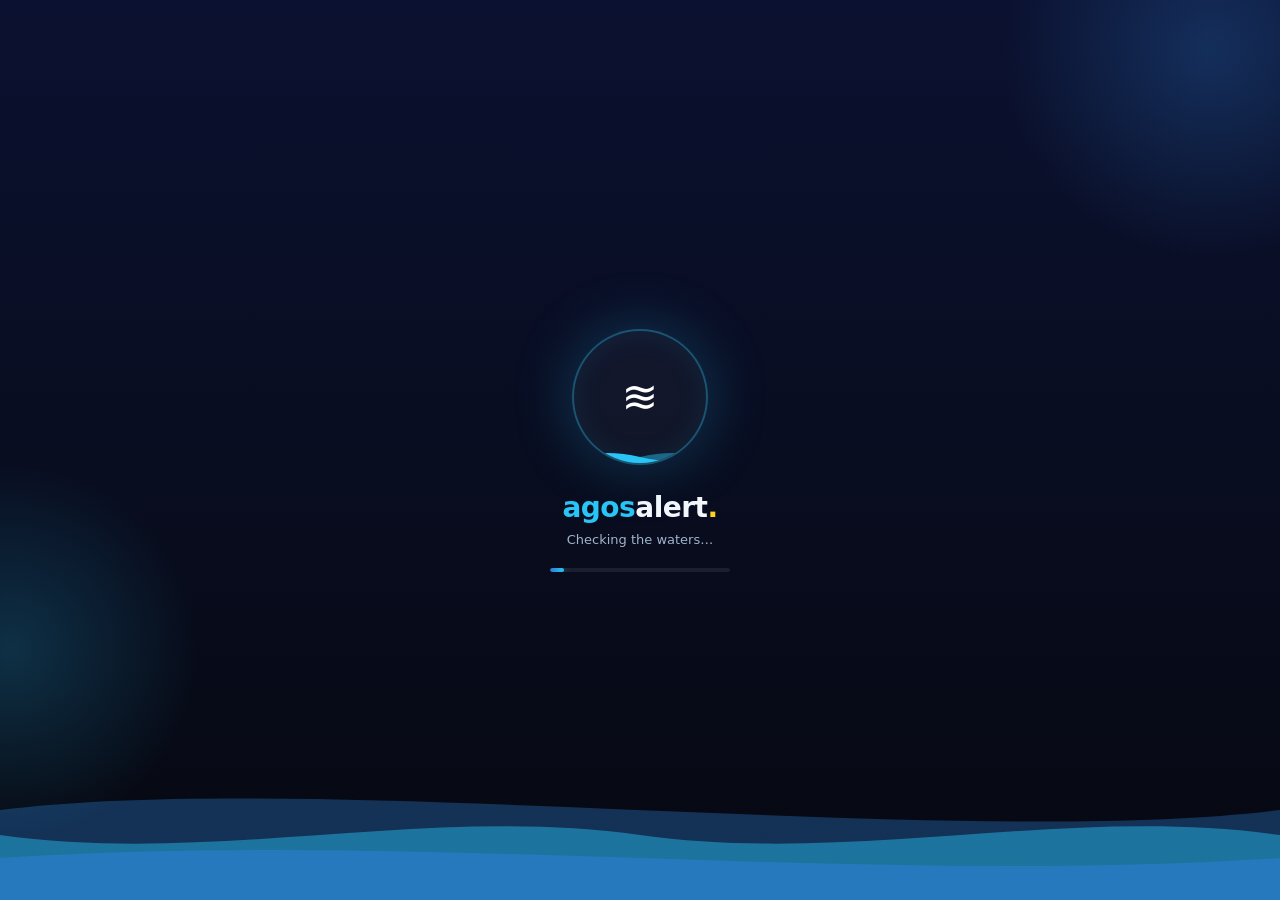
==== web/index.html @ a917a812 "Add watery loading screen, lazy tabs, and trim web download size - HTML/CSS loading screen with risi" ====
<!DOCTYPE html>
<html lang="en">
<head>
  <!--
    $FLUTTER_BASE_HREF is replaced by the `--base-href` value given to
    `flutter build` (e.g. /AgosAlert/ on GitHub Pages).
  -->
  <base href="$FLUTTER_BASE_HREF">

  <meta charset="UTF-8">
  <meta content="IE=Edge" http-equiv="X-UA-Compatible">
  <meta name="viewport" content="width=device-width, initial-scale=1">
  <meta name="description" content="AgosAlert: live weather, flood outlook, and emergency help for Mabalacat City, Pampanga.">
  <meta name="theme-color" content="#0B1130">

  <!-- iOS meta tags & icons -->
  <meta name="mobile-web-app-capable" content="yes">
  <meta name="apple-mobile-web-app-status-bar-style" content="black">
  <meta name="apple-mobile-web-app-title" content="AgosAlert">
  <link rel="apple-touch-icon" href="icons/Icon-192.png">

  <!-- Favicon -->
  <link rel="icon" type="image/png" href="favicon.png"/>

  <!-- Start connecting to Google's CDN early: Flutter downloads its
       drawing engine (CanvasKit) from there. Saves time on first load. -->
  <link rel="preconnect" href="https://www.gstatic.com" crossorigin>

  <title>AgosAlert · Mabalacat City</title>
  <link rel="manifest" href="manifest.json">

  <!--
    LOADING SCREEN
    Plain HTML/CSS so it shows instantly, while Flutter is still
    downloading. flutter_bootstrap.js fades it out once the app has
    drawn its first frame.
  -->
  <style>
    html, body { margin: 0; height: 100%; background: #060911; }

    #loader {
      position: fixed; inset: 0; z-index: 9999;
      display: flex; flex-direction: column; align-items: center; justify-content: center;
      overflow: hidden;
      background: linear-gradient(180deg, #0B1130 0%, #060911 100%);
      font-family: system-ui, -apple-system, "Segoe UI", Roboto, sans-serif;
      transition: opacity .6s ease, visibility .6s ease;
    }
    #loader.done { opacity: 0; visibility: hidden; }

    /* Soft glows, same as the app background */
    #loader::before, #loader::after {
      content: ""; position: absolute; border-radius: 50%; pointer-events: none;
    }
    #loader::before {
      width: 420px; height: 420px; top: -160px; right: -140px;
      background: radial-gradient(circle, rgba(45,125,210,.28), transparent 70%);
    }
    #loader::after {
      width: 380px; height: 380px; bottom: 60px; left: -180px;
      background: radial-gradient(circle, rgba(41,197,246,.2), transparent 70%);
    }

    /* Logo in a round "water drop" that slowly fills with water */
    .drop {
      position: relative; width: 132px; height: 132px; border-radius: 50%;
      background: rgba(255,255,255,.04);
      border: 2px solid rgba(41,197,246,.35);
      box-shadow: 0 0 60px rgba(41,197,246,.25), inset 0 0 30px rgba(41,197,246,.08);
      overflow: hidden;
      animation: bob 3.2s ease-in-out infinite;
    }
    .drop .fill {
      position: absolute; left: -50%; width: 200%; height: 100%;
      top: 100%;
      transition: top 1.2s cubic-bezier(.22,1,.36,1);
    }
    .drop .fill svg { position: absolute; top: -14px; width: 100%; height: 16px; }
    .drop .fill .body { position: absolute; top: 0; bottom: 0; width: 100%;
      background: linear-gradient(180deg, #29C5F6, #2D7DD2); }
    .drop .fill.back { opacity: .45; animation: slide 2.6s linear infinite reverse; }
    .drop .fill.front { animation: slide 1.9s linear infinite; }
    .drop img {
      position: absolute; inset: 14px; width: calc(100% - 28px); height: calc(100% - 28px);
      object-fit: contain; object-position: top; z-index: 2;
      filter: drop-shadow(0 2px 6px rgba(0,0,0,.35));
    }
    .drop .fallback {
      position: absolute; inset: 0; z-index: 2; display: flex; align-items: center; justify-content: center;
      color: #fff; font-size: 44px;
    }

    .brand {
      margin-top: 26px; font-size: 28px; font-weight: 800; letter-spacing: -.5px; color: #F3F7FB;
    }
    .brand .agos { color: #29C5F6; }
    .brand .dot { color: #FFD21F; }

    .status {
      margin-top: 8px; font-size: 13px; color: #9FB4CC; min-height: 18px;
      transition: opacity .3s ease;
    }

    .bar {
      margin-top: 18px; width: 180px; height: 4px; border-radius: 4px;
      background: rgba(255,255,255,.08); overflow: hidden;
    }
    .bar span {
      display: block; height: 100%; width: 8%; border-radius: 4px;
      background: linear-gradient(90deg, #2D7DD2, #29C5F6);
      box-shadow: 0 0 10px rgba(41,197,246,.6);
      transition: width .8s cubic-bezier(.22,1,.36,1);
    }

    /* Bubbles rising from the waves */
    .bubble {
      position: absolute; bottom: 90px; border-radius: 50%;
      border: 1.5px solid rgba(41,197,246,.5); background: rgba(41,197,246,.08);
      animation: rise linear infinite; opacity: 0;
    }

    /* Layered waves at the bottom, like the app's login screen */
    .waves { position: absolute; left: 0; right: 0; bottom: 0; height: 150px; }
    .waves svg { position: absolute; bottom: 0; width: 200%; height: 100%; }
    .waves .w1 { animation: slide 14s linear infinite; opacity: .35; }
    .waves .w2 { animation: slide 10s linear infinite reverse; opacity: .45; }
    .waves .w3 { animation: slide 7s linear infinite; opacity: .6; height: 70%; }

    @keyframes slide { from { transform: translateX(0); } to { transform: translateX(-50%); } }
    @keyframes bob { 0%,100% { transform: translateY(0); } 50% { transform: translateY(-8px); } }
    @keyframes rise {
      0% { transform: translateY(0) scale(.6); opacity: 0; }
      15% { opacity: 1; }
      100% { transform: translateY(-55vh) scale(1); opacity: 0; }
    }

    /* Respect "reduce motion" accessibility settings */
    @media (prefers-reduced-motion: reduce) {
      #loader *, #loader *::before, #loader *::after { animation: none !important; }
    }
  </style>
</head>
<body>
  <div id="loader" role="status" aria-live="polite">
    <div class="drop">
      <div class="fill back" id="fillBack">
        <svg viewBox="0 0 200 16" preserveAspectRatio="none"><path d="M0 8 Q25 0 50 8 T100 8 T150 8 T200 8 V16 H0Z" fill="#29C5F6"/></svg>
        <div class="body"></div>
      </div>
      <div class="fill front" id="fillFront">
        <svg viewBox="0 0 200 16" preserveAspectRatio="none"><path d="M0 8 Q25 16 50 8 T100 8 T150 8 T200 8 V16 H0Z" fill="#29C5F6"/></svg>
        <div class="body"></div>
      </div>
      <img src="assets/assets/images/logo_icon.png" alt=""
           onerror="this.outerHTML='<div class=&quot;fallback&quot;>≋</div>'">
    </div>

    <div class="brand"><span class="agos">agos</span>alert<span class="dot">.</span></div>
    <div class="status" id="loaderStatus">Checking the waters…</div>
    <div class="bar"><span id="loaderBar"></span></div>

    <div class="bubble" style="left:18%; width:10px; height:10px; animation-duration:6s; animation-delay:.2s"></div>
    <div class="bubble" style="left:32%; width:6px;  height:6px;  animation-duration:5s; animation-delay:1.6s"></div>
    <div class="bubble" style="left:58%; width:12px; height:12px; animation-duration:7s; animation-delay:.8s"></div>
    <div class="bubble" style="left:74%; width:7px;  height:7px;  animation-duration:5.5s; animation-delay:2.4s"></div>
    <div class="bubble" style="left:88%; width:9px;  height:9px;  animation-duration:6.5s; animation-delay:3.2s"></div>

    <div class="waves" aria-hidden="true">
      <svg class="w1" viewBox="0 0 1440 150" preserveAspectRatio="none"><path fill="#2D7DD2" d="M0 60 C180 20 540 100 720 60 C900 20 1260 100 1440 60 V150 H0Z"/></svg>
      <svg class="w2" viewBox="0 0 1440 150" preserveAspectRatio="none"><path fill="#29C5F6" d="M0 85 C120 115 240 55 360 85 C480 115 600 55 720 85 C840 115 960 55 1080 85 C1200 115 1320 55 1440 85 V150 H0Z"/></svg>
      <svg class="w3" viewBox="0 0 1440 150" preserveAspectRatio="none"><path fill="#2D7DD2" d="M0 90 C240 50 480 130 720 90 C960 50 1200 130 1440 90 V150 H0Z"/></svg>
    </div>
  </div>

  <script src="flutter_bootstrap.js" async></script>
</body>
</html>
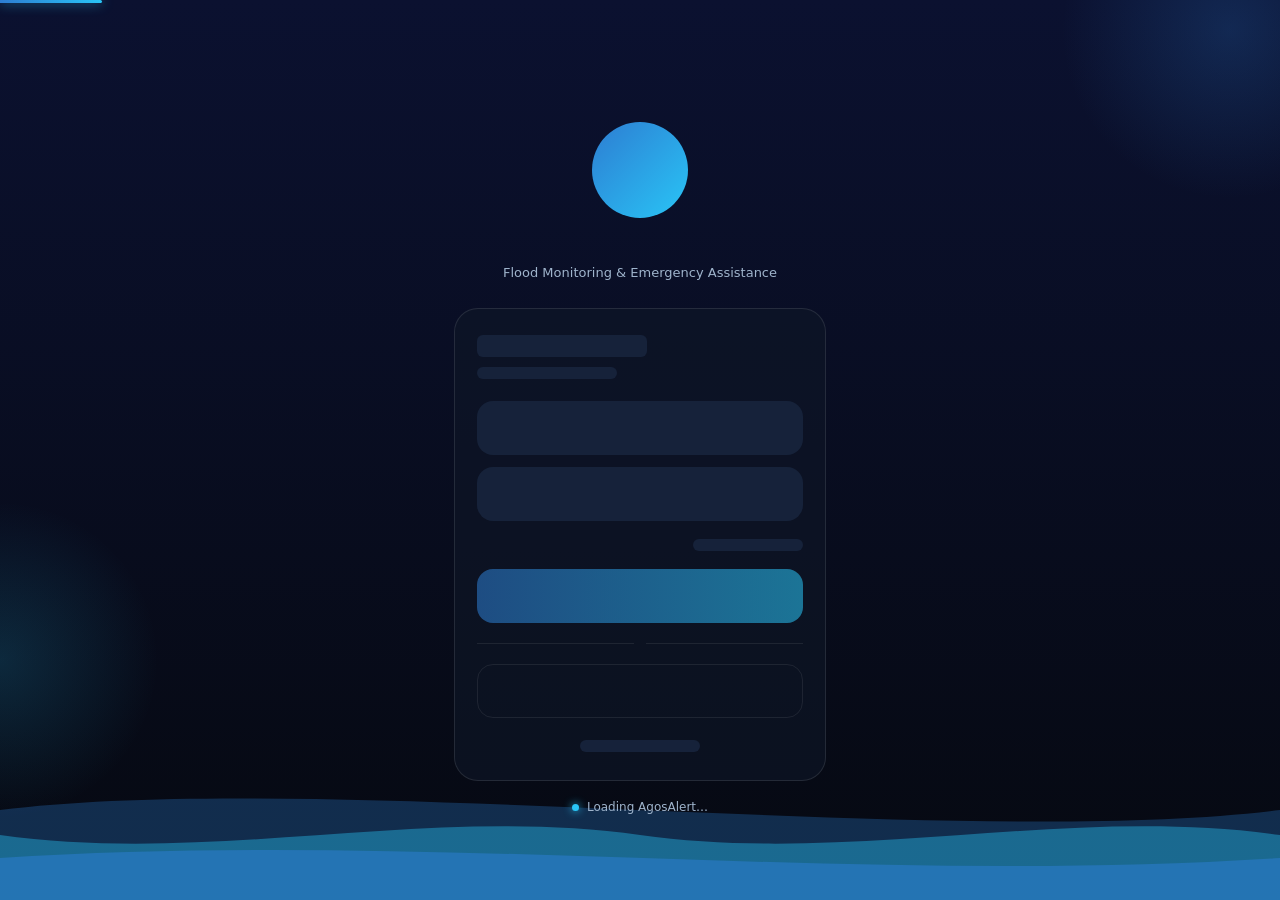
==== commit 7b0abf21: "Speed up first load: skeletons, preloads, and deferred map code - Loading screen is now an HTML skel" ====
--- a/web/index.html
+++ b/web/index.html
@@ -22,29 +22,43 @@
   <!-- Favicon -->
   <link rel="icon" type="image/png" href="favicon.png"/>
 
-  <!-- Start connecting to Google's CDN early: Flutter downloads its
-       drawing engine (CanvasKit) from there. Saves time on first load. -->
+  <!--
+    SPEED: start every download right away, all at the same time.
+    Without these, the browser only discovers the app code, fonts, and
+    asset lists one step after another as Flutter starts up.
+  -->
+  <!-- Flutter's drawing engine (CanvasKit) comes from Google's CDN. -->
   <link rel="preconnect" href="https://www.gstatic.com" crossorigin>
+  <!-- The app itself. -->
+  <link rel="preload" href="main.dart.js" as="script">
+  <!-- Lists of fonts/images, and the fonts (normally fetched only after
+       the engine has started). -->
+  <link rel="preload" href="assets/AssetManifest.bin.json" as="fetch" crossorigin>
+  <link rel="preload" href="assets/FontManifest.json" as="fetch" crossorigin>
+  <link rel="preload" href="assets/fonts/MaterialIcons-Regular.otf" as="fetch" crossorigin>
+  <link rel="preload" href="assets/assets/fonts/PlusJakartaSans-Regular.ttf" as="fetch" crossorigin>
+  <link rel="preload" href="assets/assets/fonts/PlusJakartaSans-SemiBold.ttf" as="fetch" crossorigin>
+  <link rel="preload" href="assets/assets/fonts/PlusJakartaSans-Bold.ttf" as="fetch" crossorigin>
+  <link rel="preload" href="assets/assets/fonts/PlusJakartaSans-ExtraBold.ttf" as="fetch" crossorigin>
 
   <title>AgosAlert · Mabalacat City</title>
   <link rel="manifest" href="manifest.json">
 
   <!--
-    LOADING SCREEN
-    Plain HTML/CSS so it shows instantly, while Flutter is still
-    downloading. flutter_bootstrap.js fades it out once the app has
-    drawn its first frame.
+    LOADING SCREEN = a "skeleton" of the login page.
+    Plain HTML/CSS, so it shows instantly while Flutter downloads. Its
+    layout matches the real login screen, so when flutter_bootstrap.js
+    fades it out, the real page appears in the same place.
   -->
   <style>
     html, body { margin: 0; height: 100%; background: #060911; }
 
     #loader {
-      position: fixed; inset: 0; z-index: 9999;
-      display: flex; flex-direction: column; align-items: center; justify-content: center;
-      overflow: hidden;
+      position: fixed; inset: 0; z-index: 9999; overflow: hidden;
+      display: flex; align-items: center; justify-content: center;
       background: linear-gradient(180deg, #0B1130 0%, #060911 100%);
       font-family: system-ui, -apple-system, "Segoe UI", Roboto, sans-serif;
-      transition: opacity .6s ease, visibility .6s ease;
+      transition: opacity .5s ease, visibility .5s ease;
     }
     #loader.done { opacity: 0; visibility: hidden; }
 
@@ -53,86 +67,72 @@
       content: ""; position: absolute; border-radius: 50%; pointer-events: none;
     }
     #loader::before {
-      width: 420px; height: 420px; top: -160px; right: -140px;
-      background: radial-gradient(circle, rgba(45,125,210,.28), transparent 70%);
+      width: 340px; height: 340px; top: -140px; right: -120px;
+      background: radial-gradient(circle, rgba(45,125,210,.22), transparent 70%);
     }
     #loader::after {
-      width: 380px; height: 380px; bottom: 60px; left: -180px;
-      background: radial-gradient(circle, rgba(41,197,246,.2), transparent 70%);
+      width: 320px; height: 320px; bottom: 80px; left: -160px;
+      background: radial-gradient(circle, rgba(41,197,246,.16), transparent 70%);
     }
 
-    /* Logo in a round "water drop" that slowly fills with water */
-    .drop {
-      position: relative; width: 132px; height: 132px; border-radius: 50%;
-      background: rgba(255,255,255,.04);
-      border: 2px solid rgba(41,197,246,.35);
-      box-shadow: 0 0 60px rgba(41,197,246,.25), inset 0 0 30px rgba(41,197,246,.08);
-      overflow: hidden;
-      animation: bob 3.2s ease-in-out infinite;
-    }
-    .drop .fill {
-      position: absolute; left: -50%; width: 200%; height: 100%;
-      top: 100%;
-      transition: top 1.2s cubic-bezier(.22,1,.36,1);
-    }
-    .drop .fill svg { position: absolute; top: -14px; width: 100%; height: 16px; }
-    .drop .fill .body { position: absolute; top: 0; bottom: 0; width: 100%;
-      background: linear-gradient(180deg, #29C5F6, #2D7DD2); }
-    .drop .fill.back { opacity: .45; animation: slide 2.6s linear infinite reverse; }
-    .drop .fill.front { animation: slide 1.9s linear infinite; }
-    .drop img {
-      position: absolute; inset: 14px; width: calc(100% - 28px); height: calc(100% - 28px);
-      object-fit: contain; object-position: top; z-index: 2;
-      filter: drop-shadow(0 2px 6px rgba(0,0,0,.35));
-    }
-    .drop .fallback {
-      position: absolute; inset: 0; z-index: 2; display: flex; align-items: center; justify-content: center;
-      color: #fff; font-size: 44px;
-    }
-
-    .brand {
-      margin-top: 26px; font-size: 28px; font-weight: 800; letter-spacing: -.5px; color: #F3F7FB;
-    }
-    .brand .agos { color: #29C5F6; }
-    .brand .dot { color: #FFD21F; }
-
-    .status {
-      margin-top: 8px; font-size: 13px; color: #9FB4CC; min-height: 18px;
-      transition: opacity .3s ease;
-    }
-
-    .bar {
-      margin-top: 18px; width: 180px; height: 4px; border-radius: 4px;
-      background: rgba(255,255,255,.08); overflow: hidden;
-    }
-    .bar span {
-      display: block; height: 100%; width: 8%; border-radius: 4px;
+    /* Thin progress bar along the top */
+    .progress { position: absolute; top: 0; left: 0; right: 0; height: 3px; z-index: 3; }
+    .progress span {
+      display: block; height: 100%; width: 8%;
       background: linear-gradient(90deg, #2D7DD2, #29C5F6);
-      box-shadow: 0 0 10px rgba(41,197,246,.6);
+      box-shadow: 0 0 12px rgba(41,197,246,.8);
+      border-radius: 0 3px 3px 0;
       transition: width .8s cubic-bezier(.22,1,.36,1);
     }
 
-    /* Bubbles rising from the waves */
-    .bubble {
-      position: absolute; bottom: 90px; border-radius: 50%;
-      border: 1.5px solid rgba(41,197,246,.5); background: rgba(41,197,246,.08);
-      animation: rise linear infinite; opacity: 0;
+    /* Same sizes and spacing as the Flutter login screen */
+    .page {
+      position: relative; z-index: 2; width: 100%; max-width: 420px;
+      padding: 24px; box-sizing: border-box;
+      display: flex; flex-direction: column; align-items: center;
     }
+    .logo { height: 170px; filter: drop-shadow(0 0 40px rgba(41,197,246,.25)); }
+    .logo-fallback { width: 96px; height: 96px; border-radius: 50%;
+      background: linear-gradient(135deg, #2D7DD2, #29C5F6); margin: 37px 0; }
+    .tagline { margin-top: 10px; font-size: 13px; font-weight: 500; color: #9FB4CC; }
+    .card {
+      margin-top: 28px; width: 100%; box-sizing: border-box;
+      padding: 26px 22px 22px; border-radius: 24px;
+      background: rgba(16,24,40,.62); border: 1px solid rgba(255,255,255,.1);
+    }
+    .status {
+      margin-top: 18px; font-size: 12px; color: #9FB4CC; min-height: 16px;
+      display: flex; align-items: center; gap: 8px;
+    }
+    .status .dot { width: 7px; height: 7px; border-radius: 50%; background: #29C5F6;
+      box-shadow: 0 0 8px #29C5F6; animation: pulse 1.2s ease-in-out infinite; }
+
+    /* Skeleton blocks with a light sweeping across (shimmer) */
+    .sk {
+      border-radius: 16px; background: #16223A; position: relative; overflow: hidden;
+    }
+    .sk::after {
+      content: ""; position: absolute; inset: 0; transform: translateX(-100%);
+      background: linear-gradient(90deg, transparent, rgba(255,255,255,.07), transparent);
+      animation: shimmer 1.3s ease-in-out infinite;
+    }
+    .sk.btn { background: linear-gradient(90deg, rgba(45,125,210,.55), rgba(41,197,246,.55)); }
+    .sk.btn::after { background: linear-gradient(90deg, transparent, rgba(255,255,255,.18), transparent); }
+    .sk.line { border-radius: 6px; }
+    .sk.outline { background: transparent; border: 1px solid rgba(255,255,255,.08); }
+    .row { display: flex; align-items: center; gap: 12px; }
+    .divider { flex: 1; height: 1px; background: rgba(255,255,255,.08); }
 
     /* Layered waves at the bottom, like the app's login screen */
-    .waves { position: absolute; left: 0; right: 0; bottom: 0; height: 150px; }
+    .waves { position: absolute; left: 0; right: 0; bottom: 0; height: 150px; z-index: 1; }
     .waves svg { position: absolute; bottom: 0; width: 200%; height: 100%; }
-    .waves .w1 { animation: slide 14s linear infinite; opacity: .35; }
-    .waves .w2 { animation: slide 10s linear infinite reverse; opacity: .45; }
-    .waves .w3 { animation: slide 7s linear infinite; opacity: .6; height: 70%; }
+    .waves .w1 { animation: slide 14s linear infinite; opacity: .3; }
+    .waves .w2 { animation: slide 10s linear infinite reverse; opacity: .4; }
+    .waves .w3 { animation: slide 7s linear infinite; opacity: .55; height: 70%; }
 
     @keyframes slide { from { transform: translateX(0); } to { transform: translateX(-50%); } }
-    @keyframes bob { 0%,100% { transform: translateY(0); } 50% { transform: translateY(-8px); } }
-    @keyframes rise {
-      0% { transform: translateY(0) scale(.6); opacity: 0; }
-      15% { opacity: 1; }
-      100% { transform: translateY(-55vh) scale(1); opacity: 0; }
-    }
+    @keyframes shimmer { to { transform: translateX(100%); } }
+    @keyframes pulse { 50% { opacity: .35; } }
 
     /* Respect "reduce motion" accessibility settings */
     @media (prefers-reduced-motion: reduce) {
@@ -141,29 +141,28 @@
   </style>
 </head>
 <body>
-  <div id="loader" role="status" aria-live="polite">
-    <div class="drop">
-      <div class="fill back" id="fillBack">
-        <svg viewBox="0 0 200 16" preserveAspectRatio="none"><path d="M0 8 Q25 0 50 8 T100 8 T150 8 T200 8 V16 H0Z" fill="#29C5F6"/></svg>
-        <div class="body"></div>
+  <div id="loader" role="status" aria-live="polite" aria-label="Loading AgosAlert">
+    <div class="progress"><span id="loaderBar"></span></div>
+
+    <div class="page">
+      <img class="logo" src="assets/assets/images/logo_icon_dark.png" alt="AgosAlert"
+           onerror="this.outerHTML='<div class=&quot;logo-fallback&quot;></div>'">
+      <div class="tagline">Flood Monitoring &amp; Emergency Assistance</div>
+
+      <div class="card" aria-hidden="true">
+        <div class="sk line" style="width:170px;height:22px"></div>
+        <div class="sk line" style="width:140px;height:12px;margin-top:10px"></div>
+        <div class="sk" style="height:54px;margin-top:22px"></div>
+        <div class="sk" style="height:54px;margin-top:12px"></div>
+        <div class="sk line" style="width:110px;height:12px;margin:18px 0 18px auto"></div>
+        <div class="sk btn" style="height:54px"></div>
+        <div class="row" style="margin:20px 0"><div class="divider"></div><div class="divider"></div></div>
+        <div class="sk outline" style="height:52px"></div>
+        <div class="sk line" style="width:120px;height:12px;margin:22px auto 6px"></div>
       </div>
-      <div class="fill front" id="fillFront">
-        <svg viewBox="0 0 200 16" preserveAspectRatio="none"><path d="M0 8 Q25 16 50 8 T100 8 T150 8 T200 8 V16 H0Z" fill="#29C5F6"/></svg>
-        <div class="body"></div>
-      </div>
-      <img src="assets/assets/images/logo_icon.png" alt=""
-           onerror="this.outerHTML='<div class=&quot;fallback&quot;>≋</div>'">
+
+      <div class="status"><span class="dot"></span><span id="loaderStatus">Loading AgosAlert…</span></div>
     </div>
-
-    <div class="brand"><span class="agos">agos</span>alert<span class="dot">.</span></div>
-    <div class="status" id="loaderStatus">Checking the waters…</div>
-    <div class="bar"><span id="loaderBar"></span></div>
-
-    <div class="bubble" style="left:18%; width:10px; height:10px; animation-duration:6s; animation-delay:.2s"></div>
-    <div class="bubble" style="left:32%; width:6px;  height:6px;  animation-duration:5s; animation-delay:1.6s"></div>
-    <div class="bubble" style="left:58%; width:12px; height:12px; animation-duration:7s; animation-delay:.8s"></div>
-    <div class="bubble" style="left:74%; width:7px;  height:7px;  animation-duration:5.5s; animation-delay:2.4s"></div>
-    <div class="bubble" style="left:88%; width:9px;  height:9px;  animation-duration:6.5s; animation-delay:3.2s"></div>
 
     <div class="waves" aria-hidden="true">
       <svg class="w1" viewBox="0 0 1440 150" preserveAspectRatio="none"><path fill="#2D7DD2" d="M0 60 C180 20 540 100 720 60 C900 20 1260 100 1440 60 V150 H0Z"/></svg>
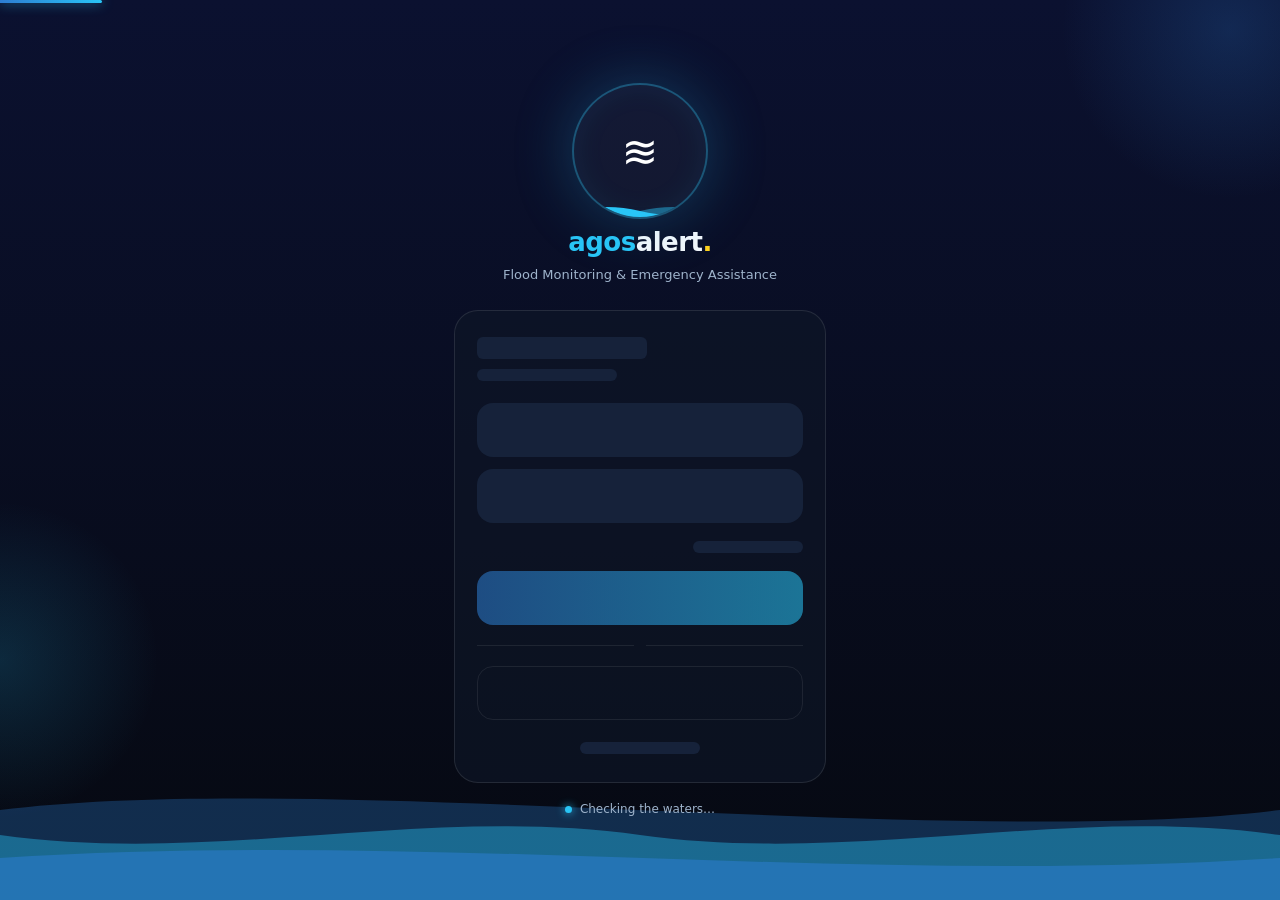
==== commit a2644691: "Bring back the water-filling logo on the loading screen Restore the round logo that fills with water" ====
--- a/web/index.html
+++ b/web/index.html
@@ -91,9 +91,46 @@
       padding: 24px; box-sizing: border-box;
       display: flex; flex-direction: column; align-items: center;
     }
-    .logo { height: 170px; filter: drop-shadow(0 0 40px rgba(41,197,246,.25)); }
-    .logo-fallback { width: 96px; height: 96px; border-radius: 50%;
-      background: linear-gradient(135deg, #2D7DD2, #29C5F6); margin: 37px 0; }
+    /* Logo in a round "water drop" that fills with water as it loads */
+    .drop {
+      position: relative; width: 132px; height: 132px; border-radius: 50%;
+      background: rgba(255,255,255,.04);
+      border: 2px solid rgba(41,197,246,.35);
+      box-shadow: 0 0 60px rgba(41,197,246,.25), inset 0 0 30px rgba(41,197,246,.08);
+      overflow: hidden;
+      animation: bob 3.2s ease-in-out infinite;
+    }
+    .drop .fill {
+      position: absolute; left: -50%; width: 200%; height: 100%;
+      top: 100%;
+      transition: top 1.2s cubic-bezier(.22,1,.36,1);
+    }
+    .drop .fill svg { position: absolute; top: -14px; width: 100%; height: 16px; }
+    .drop .fill .body { position: absolute; top: 0; bottom: 0; width: 100%;
+      background: linear-gradient(180deg, #29C5F6, #2D7DD2); }
+    .drop .fill.back { opacity: .45; animation: slide 2.6s linear infinite reverse; }
+    .drop .fill.front { animation: slide 1.9s linear infinite; }
+    .drop img {
+      position: absolute; inset: 14px; width: calc(100% - 28px); height: calc(100% - 28px);
+      object-fit: contain; object-position: top; z-index: 2;
+      filter: drop-shadow(0 2px 6px rgba(0,0,0,.35));
+    }
+    .drop .fallback {
+      position: absolute; inset: 0; z-index: 2; display: flex; align-items: center; justify-content: center;
+      color: #fff; font-size: 44px;
+    }
+    .brand {
+      margin-top: 8px; font-size: 26px; font-weight: 800; letter-spacing: -.5px; color: #F3F7FB;
+    }
+    .brand .agos { color: #29C5F6; }
+    .brand .dot { color: #FFD21F; }
+
+    /* Bubbles rising from the waves */
+    .bubble {
+      position: absolute; bottom: 90px; border-radius: 50%; z-index: 1;
+      border: 1.5px solid rgba(41,197,246,.5); background: rgba(41,197,246,.08);
+      animation: rise linear infinite; opacity: 0;
+    }
     .tagline { margin-top: 10px; font-size: 13px; font-weight: 500; color: #9FB4CC; }
     .card {
       margin-top: 28px; width: 100%; box-sizing: border-box;
@@ -133,6 +170,12 @@
     @keyframes slide { from { transform: translateX(0); } to { transform: translateX(-50%); } }
     @keyframes shimmer { to { transform: translateX(100%); } }
     @keyframes pulse { 50% { opacity: .35; } }
+    @keyframes bob { 0%,100% { transform: translateY(0); } 50% { transform: translateY(-8px); } }
+    @keyframes rise {
+      0% { transform: translateY(0) scale(.6); opacity: 0; }
+      15% { opacity: 1; }
+      100% { transform: translateY(-55vh) scale(1); opacity: 0; }
+    }
 
     /* Respect "reduce motion" accessibility settings */
     @media (prefers-reduced-motion: reduce) {
@@ -145,8 +188,19 @@
     <div class="progress"><span id="loaderBar"></span></div>
 
     <div class="page">
-      <img class="logo" src="assets/assets/images/logo_icon_dark.png" alt="AgosAlert"
-           onerror="this.outerHTML='<div class=&quot;logo-fallback&quot;></div>'">
+      <div class="drop">
+        <div class="fill back" id="fillBack">
+          <svg viewBox="0 0 200 16" preserveAspectRatio="none"><path d="M0 8 Q25 0 50 8 T100 8 T150 8 T200 8 V16 H0Z" fill="#29C5F6"/></svg>
+          <div class="body"></div>
+        </div>
+        <div class="fill front" id="fillFront">
+          <svg viewBox="0 0 200 16" preserveAspectRatio="none"><path d="M0 8 Q25 16 50 8 T100 8 T150 8 T200 8 V16 H0Z" fill="#29C5F6"/></svg>
+          <div class="body"></div>
+        </div>
+        <img src="assets/assets/images/logo_icon_dark.png" alt="AgosAlert"
+             onerror="this.outerHTML='<div class=&quot;fallback&quot;>≋</div>'">
+      </div>
+      <div class="brand"><span class="agos">agos</span>alert<span class="dot">.</span></div>
       <div class="tagline">Flood Monitoring &amp; Emergency Assistance</div>
 
       <div class="card" aria-hidden="true">
@@ -161,8 +215,14 @@
         <div class="sk line" style="width:120px;height:12px;margin:22px auto 6px"></div>
       </div>
 
-      <div class="status"><span class="dot"></span><span id="loaderStatus">Loading AgosAlert…</span></div>
+      <div class="status"><span class="dot"></span><span id="loaderStatus">Checking the waters…</span></div>
     </div>
+
+    <div class="bubble" style="left:18%; width:10px; height:10px; animation-duration:6s; animation-delay:.2s"></div>
+    <div class="bubble" style="left:32%; width:6px;  height:6px;  animation-duration:5s; animation-delay:1.6s"></div>
+    <div class="bubble" style="left:58%; width:12px; height:12px; animation-duration:7s; animation-delay:.8s"></div>
+    <div class="bubble" style="left:74%; width:7px;  height:7px;  animation-duration:5.5s; animation-delay:2.4s"></div>
+    <div class="bubble" style="left:88%; width:9px;  height:9px;  animation-duration:6.5s; animation-delay:3.2s"></div>
 
     <div class="waves" aria-hidden="true">
       <svg class="w1" viewBox="0 0 1440 150" preserveAspectRatio="none"><path fill="#2D7DD2" d="M0 60 C180 20 540 100 720 60 C900 20 1260 100 1440 60 V150 H0Z"/></svg>
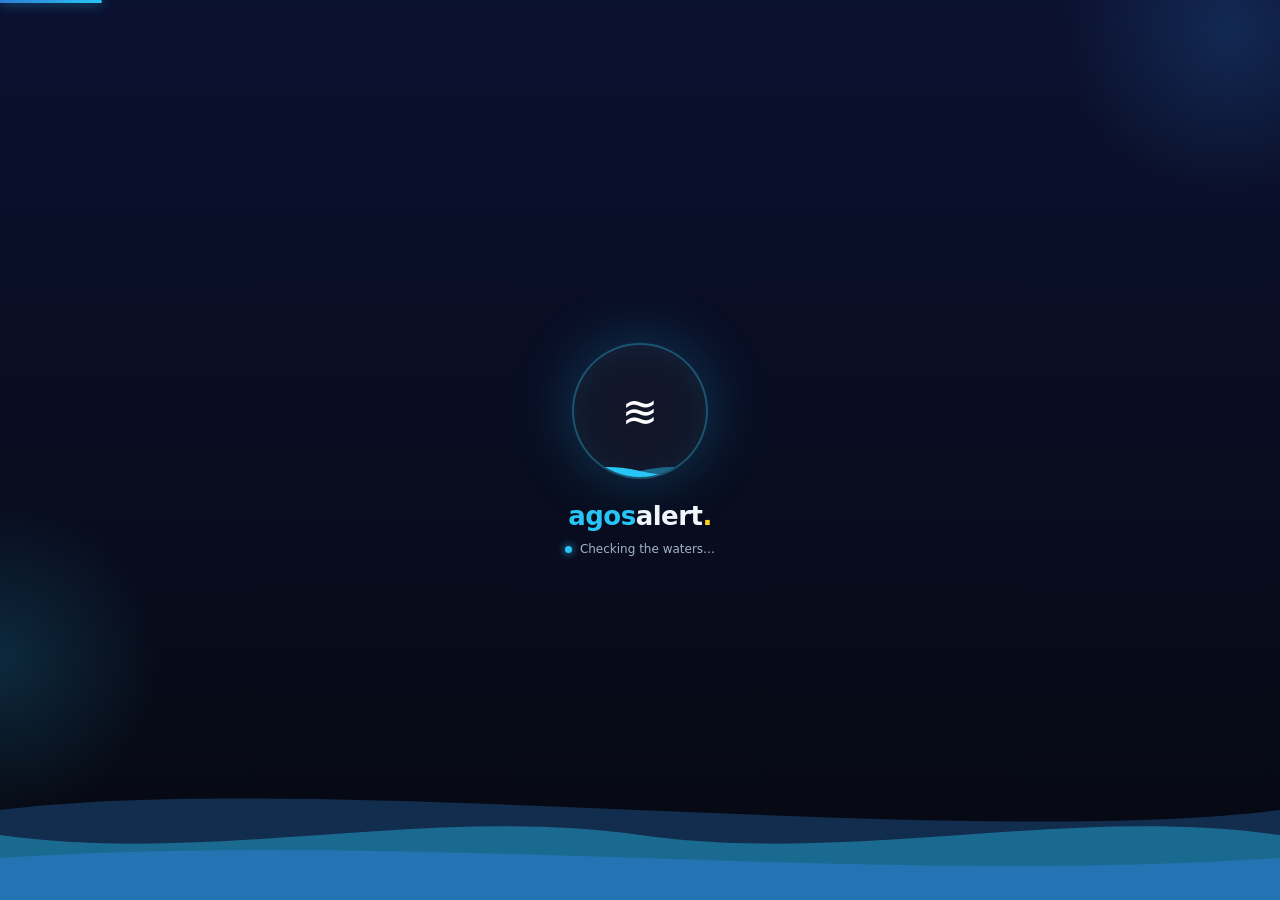
==== commit 6e47e96f: "Remove the skeleton card from the loading screen Show only the water-filling logo, name, and status " ====
--- a/web/index.html
+++ b/web/index.html
@@ -45,10 +45,10 @@
   <link rel="manifest" href="manifest.json">
 
   <!--
-    LOADING SCREEN = a "skeleton" of the login page.
-    Plain HTML/CSS, so it shows instantly while Flutter downloads. Its
-    layout matches the real login screen, so when flutter_bootstrap.js
-    fades it out, the real page appears in the same place.
+    LOADING SCREEN: the logo in a round "water drop" that fills up as the
+    app loads. Plain HTML/CSS, so it shows instantly while Flutter
+    downloads. flutter_bootstrap.js raises the water at each loading step
+    and fades this out once the app has drawn its first frame.
   -->
   <style>
     html, body { margin: 0; height: 100%; background: #060911; }
@@ -85,7 +85,7 @@
       transition: width .8s cubic-bezier(.22,1,.36,1);
     }
 
-    /* Same sizes and spacing as the Flutter login screen */
+    /* Centered column: logo, name, status */
     .page {
       position: relative; z-index: 2; width: 100%; max-width: 420px;
       padding: 24px; box-sizing: border-box;
@@ -120,7 +120,7 @@
       color: #fff; font-size: 44px;
     }
     .brand {
-      margin-top: 8px; font-size: 26px; font-weight: 800; letter-spacing: -.5px; color: #F3F7FB;
+      margin-top: 22px; font-size: 26px; font-weight: 800; letter-spacing: -.5px; color: #F3F7FB;
     }
     .brand .agos { color: #29C5F6; }
     .brand .dot { color: #FFD21F; }
@@ -131,34 +131,13 @@
       border: 1.5px solid rgba(41,197,246,.5); background: rgba(41,197,246,.08);
       animation: rise linear infinite; opacity: 0;
     }
-    .tagline { margin-top: 10px; font-size: 13px; font-weight: 500; color: #9FB4CC; }
-    .card {
-      margin-top: 28px; width: 100%; box-sizing: border-box;
-      padding: 26px 22px 22px; border-radius: 24px;
-      background: rgba(16,24,40,.62); border: 1px solid rgba(255,255,255,.1);
-    }
     .status {
-      margin-top: 18px; font-size: 12px; color: #9FB4CC; min-height: 16px;
+      margin-top: 10px; font-size: 12px; color: #9FB4CC; min-height: 16px;
       display: flex; align-items: center; gap: 8px;
     }
     .status .dot { width: 7px; height: 7px; border-radius: 50%; background: #29C5F6;
       box-shadow: 0 0 8px #29C5F6; animation: pulse 1.2s ease-in-out infinite; }
 
-    /* Skeleton blocks with a light sweeping across (shimmer) */
-    .sk {
-      border-radius: 16px; background: #16223A; position: relative; overflow: hidden;
-    }
-    .sk::after {
-      content: ""; position: absolute; inset: 0; transform: translateX(-100%);
-      background: linear-gradient(90deg, transparent, rgba(255,255,255,.07), transparent);
-      animation: shimmer 1.3s ease-in-out infinite;
-    }
-    .sk.btn { background: linear-gradient(90deg, rgba(45,125,210,.55), rgba(41,197,246,.55)); }
-    .sk.btn::after { background: linear-gradient(90deg, transparent, rgba(255,255,255,.18), transparent); }
-    .sk.line { border-radius: 6px; }
-    .sk.outline { background: transparent; border: 1px solid rgba(255,255,255,.08); }
-    .row { display: flex; align-items: center; gap: 12px; }
-    .divider { flex: 1; height: 1px; background: rgba(255,255,255,.08); }
 
     /* Layered waves at the bottom, like the app's login screen */
     .waves { position: absolute; left: 0; right: 0; bottom: 0; height: 150px; z-index: 1; }
@@ -168,7 +147,6 @@
     .waves .w3 { animation: slide 7s linear infinite; opacity: .55; height: 70%; }
 
     @keyframes slide { from { transform: translateX(0); } to { transform: translateX(-50%); } }
-    @keyframes shimmer { to { transform: translateX(100%); } }
     @keyframes pulse { 50% { opacity: .35; } }
     @keyframes bob { 0%,100% { transform: translateY(0); } 50% { transform: translateY(-8px); } }
     @keyframes rise {
@@ -201,20 +179,6 @@
              onerror="this.outerHTML='<div class=&quot;fallback&quot;>≋</div>'">
       </div>
       <div class="brand"><span class="agos">agos</span>alert<span class="dot">.</span></div>
-      <div class="tagline">Flood Monitoring &amp; Emergency Assistance</div>
-
-      <div class="card" aria-hidden="true">
-        <div class="sk line" style="width:170px;height:22px"></div>
-        <div class="sk line" style="width:140px;height:12px;margin-top:10px"></div>
-        <div class="sk" style="height:54px;margin-top:22px"></div>
-        <div class="sk" style="height:54px;margin-top:12px"></div>
-        <div class="sk line" style="width:110px;height:12px;margin:18px 0 18px auto"></div>
-        <div class="sk btn" style="height:54px"></div>
-        <div class="row" style="margin:20px 0"><div class="divider"></div><div class="divider"></div></div>
-        <div class="sk outline" style="height:52px"></div>
-        <div class="sk line" style="width:120px;height:12px;margin:22px auto 6px"></div>
-      </div>
-
       <div class="status"><span class="dot"></span><span id="loaderStatus">Checking the waters…</span></div>
     </div>
 
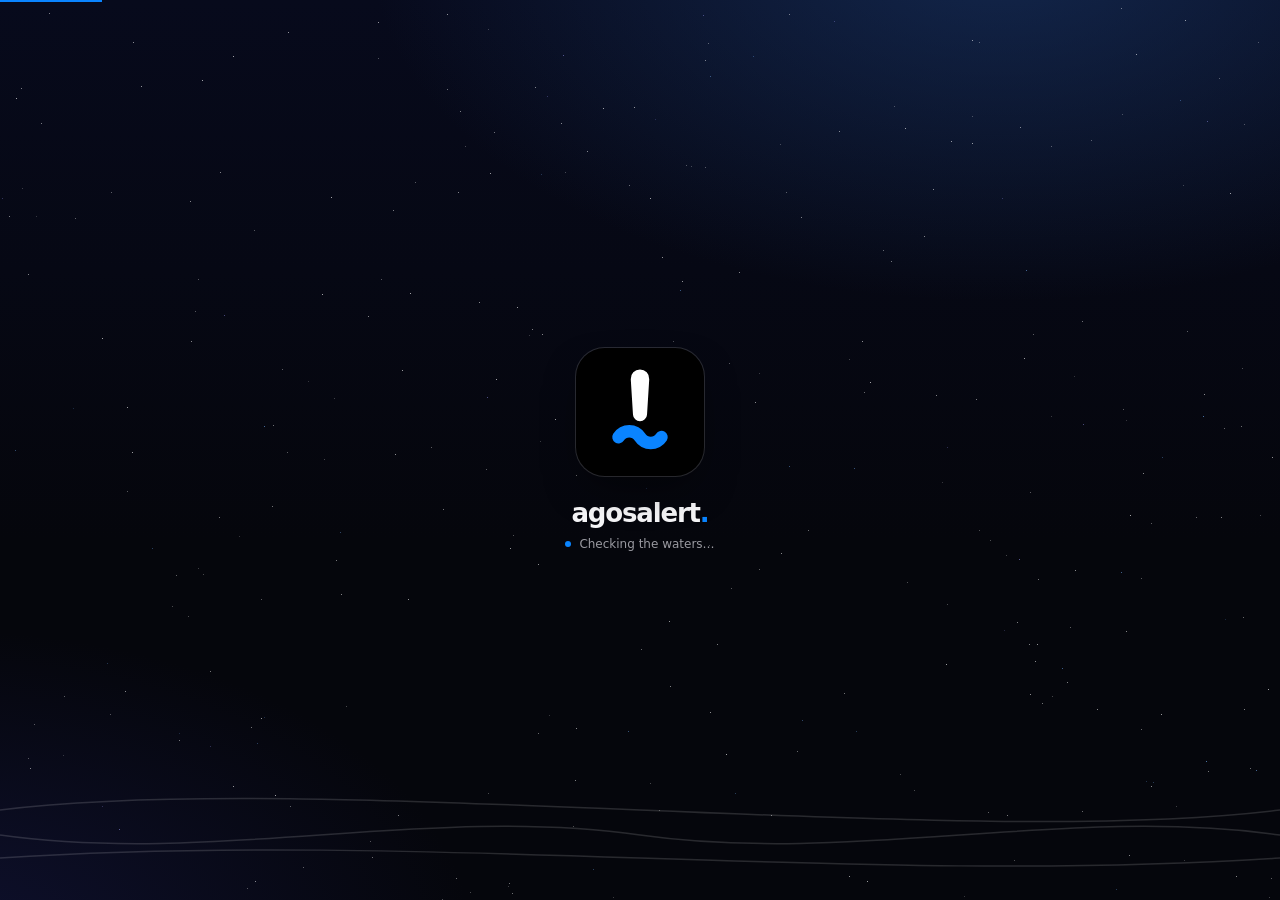
==== commit 0912b220: "Logo: back to the "!" with a wave dot; loading screen fills the stem The Nov 12 "Current Alert" mark" ====
--- a/web/index.html
+++ b/web/index.html
@@ -11,7 +11,7 @@
   <meta content="IE=Edge" http-equiv="X-UA-Compatible">
   <meta name="viewport" content="width=device-width, initial-scale=1">
   <meta name="description" content="AgosAlert: live weather, flood outlook, and emergency help for Mabalacat City, Pampanga.">
-  <meta name="theme-color" content="#0B1130">
+  <meta name="theme-color" content="#05060C">
 
   <!-- iOS meta tags & icons -->
   <meta name="mobile-web-app-capable" content="yes">
@@ -36,119 +36,138 @@
   <link rel="preload" href="assets/AssetManifest.bin.json" as="fetch" crossorigin>
   <link rel="preload" href="assets/FontManifest.json" as="fetch" crossorigin>
   <link rel="preload" href="assets/fonts/MaterialIcons-Regular.otf" as="fetch" crossorigin>
-  <link rel="preload" href="assets/assets/fonts/PlusJakartaSans-Regular.ttf" as="fetch" crossorigin>
-  <link rel="preload" href="assets/assets/fonts/PlusJakartaSans-SemiBold.ttf" as="fetch" crossorigin>
-  <link rel="preload" href="assets/assets/fonts/PlusJakartaSans-Bold.ttf" as="fetch" crossorigin>
-  <link rel="preload" href="assets/assets/fonts/PlusJakartaSans-ExtraBold.ttf" as="fetch" crossorigin>
+  <link rel="preload" href="assets/packages/cupertino_icons/assets/CupertinoIcons.ttf" as="fetch" crossorigin>
+  <link rel="preload" href="assets/assets/fonts/AgosIcons.ttf" as="fetch" crossorigin>
+  <link rel="preload" href="assets/assets/fonts/Inter-Regular.ttf" as="fetch" crossorigin>
+  <link rel="preload" href="assets/assets/fonts/Inter-SemiBold.ttf" as="fetch" crossorigin>
+  <link rel="preload" href="assets/assets/fonts/Inter-Bold.ttf" as="fetch" crossorigin>
+  <link rel="preload" href="assets/assets/fonts/Inter-ExtraBold.ttf" as="fetch" crossorigin>
+  <link rel="preload" href="assets/assets/fonts/InterDisplay-Bold.ttf" as="fetch" crossorigin>
+  <link rel="preload" href="assets/assets/fonts/InterDisplay-ExtraBold.ttf" as="fetch" crossorigin>
 
   <title>AgosAlert · Mabalacat City</title>
   <link rel="manifest" href="manifest.json">
 
   <!--
-    LOADING SCREEN: the logo in a round "water drop" that fills up as the
-    app loads. Plain HTML/CSS, so it shows instantly while Flutter
-    downloads. flutter_bootstrap.js raises the water at each loading step
-    and fades this out once the app has drawn its first frame.
+    LOADING SCREEN: the app icon (the "!" whose dot is a wave). As the app
+    loads, blue water rises inside the stem like a flood gauge (clipped to
+    the stem's shape), and the wave dot bobs as if it's floating. The mark's paths between LOGO:START / LOGO:END are
+    written by tools/make_logo.py; don't edit them by hand. Plain HTML/CSS, so it shows
+    instantly while Flutter downloads. flutter_bootstrap.js raises the water
+    at each loading step and fades this out once the app has drawn its
+    first frame. Follows ?theme=light (set by the landing page).
   -->
+  <script>
+    if (/[?&]theme=light\b/.test(location.search)) document.documentElement.className = 'light';
+  </script>
   <style>
-    html, body { margin: 0; height: 100%; background: #060911; }
+    @font-face { font-family: Inter; font-weight: 800; font-display: block;
+      src: url('assets/assets/fonts/Inter-ExtraBold.ttf'); }
+    @font-face { font-family: Inter; font-weight: 400; font-display: block;
+      src: url('assets/assets/fonts/Inter-Regular.ttf'); }
+    :root { --bg: #05060C; --text: #F5F5F7; --muted: #9A9AA1; --line: rgba(255,255,255,.14); }
+    :root.light { --bg: #F2F3F6; --text: #1D1D1F; --muted: #6E6E73; --line: rgba(0,0,0,.1); }
+    html, body { margin: 0; height: 100%; background: var(--bg); }
 
     #loader {
       position: fixed; inset: 0; z-index: 9999; overflow: hidden;
       display: flex; align-items: center; justify-content: center;
-      background: linear-gradient(180deg, #0B1130 0%, #060911 100%);
-      font-family: system-ui, -apple-system, "Segoe UI", Roboto, sans-serif;
+      background: var(--bg);
+      font-family: Inter, system-ui, -apple-system, "Segoe UI", Roboto, sans-serif;
       transition: opacity .5s ease, visibility .5s ease;
     }
     #loader.done { opacity: 0; visibility: hidden; }
-
-    /* Soft glows, same as the app background */
-    #loader::before, #loader::after {
-      content: ""; position: absolute; border-radius: 50%; pointer-events: none;
-    }
-    #loader::before {
-      width: 340px; height: 340px; top: -140px; right: -120px;
-      background: radial-gradient(circle, rgba(45,125,210,.22), transparent 70%);
-    }
-    #loader::after {
-      width: 320px; height: 320px; bottom: 80px; left: -160px;
-      background: radial-gradient(circle, rgba(41,197,246,.16), transparent 70%);
-    }
+    /* Dark: the landing page's night sky (landing.css .sky), stars drawn once, still. */
+    :root:not(.light) #loader {
+      background:
+        radial-gradient(ellipse 70% 55% at 78% -5%, rgba(28, 61, 114, .55), transparent 70%),
+        radial-gradient(ellipse 60% 50% at -5% 105%, rgba(22, 25, 74, .55), transparent 70%),
+        linear-gradient(180deg, #070a1c 0%, var(--bg) 60%);
+    }
+    .stars { position: absolute; left: 0; top: 0; width: 1px; height: 1px; border-radius: 50%; }
+    :root.light .stars { display: none; }
 
     /* Thin progress bar along the top */
-    .progress { position: absolute; top: 0; left: 0; right: 0; height: 3px; z-index: 3; }
+    .progress { position: absolute; top: 0; left: 0; right: 0; height: 2px; z-index: 3; }
     .progress span {
-      display: block; height: 100%; width: 8%;
-      background: linear-gradient(90deg, #2D7DD2, #29C5F6);
-      box-shadow: 0 0 12px rgba(41,197,246,.8);
-      border-radius: 0 3px 3px 0;
+      display: block; height: 100%; width: 8%; background: #0A84FF;
       transition: width .8s cubic-bezier(.22,1,.36,1);
     }
 
-    /* Centered column: logo, name, status */
     .page {
       position: relative; z-index: 2; width: 100%; max-width: 420px;
       padding: 24px; box-sizing: border-box;
       display: flex; flex-direction: column; align-items: center;
     }
-    /* Logo in a round "water drop" that fills with water as it loads */
-    .drop {
-      position: relative; width: 132px; height: 132px; border-radius: 50%;
-      background: rgba(255,255,255,.04);
-      border: 2px solid rgba(41,197,246,.35);
-      box-shadow: 0 0 60px rgba(41,197,246,.25), inset 0 0 30px rgba(41,197,246,.08);
-      overflow: hidden;
+    /* The app icon tile (same shape as tools/make_logo.py's tile_svg). */
+    :root { --tile: #000; --ink: #fff; --tile-edge: rgba(255,255,255,.14); }
+    :root.light { --tile: #fff; --ink: #1D1D1F; --tile-edge: rgba(0,0,0,.08); }
+    .badge {
+      position: relative; width: 128px; height: 128px; border-radius: 28.7px;
+      background: var(--tile); overflow: hidden;
+      box-shadow: 0 0 0 1px var(--tile-edge), 0 18px 40px -12px rgba(0,0,0,.55);
       animation: bob 3.2s ease-in-out infinite;
     }
+    :root.light .badge { box-shadow: 0 0 0 1px var(--tile-edge), 0 18px 40px -14px rgba(0,0,0,.22); }
+    /* The mark is drawn on a 256 grid; this box is that grid, scaled down. */
+    .art { position: absolute; left: 0; top: 0; width: 256px; height: 256px;
+      transform: scale(.5); transform-origin: 0 0; }
+    .art svg { position: absolute; inset: 0; width: 256px; height: 256px; }
+    .ink { fill: var(--ink); }
+    /* The water inside the stem: cut to the stem's shape by #inkShape. */
+    .drop { position: absolute; inset: 0; clip-path: url(#inkShape); overflow: hidden; }
+    /* The wave dot floats: a slow bob and a slight tilt, like on water. */
+    .wv { transform-box: fill-box; transform-origin: 50% 50%; animation: float 2.4s ease-in-out infinite; }
+    /* The water. It starts fully below the mark (top: 100%);
+       flutter_bootstrap.js lowers `top` at each step, which raises it.
+       200% wide so it can slide sideways forever without its edge showing. */
     .drop .fill {
-      position: absolute; left: -50%; width: 200%; height: 100%;
+      position: absolute; left: -50%; width: 200%; height: 110%;
       top: 100%;
       transition: top 1.2s cubic-bezier(.22,1,.36,1);
     }
-    .drop .fill svg { position: absolute; top: -14px; width: 100%; height: 16px; }
+    .drop .fill svg { position: absolute; top: -7px; width: 100%; height: 8px; }
     .drop .fill .body { position: absolute; top: 0; bottom: 0; width: 100%;
-      background: linear-gradient(180deg, #29C5F6, #2D7DD2); }
-    .drop .fill.back { opacity: .45; animation: slide 2.6s linear infinite reverse; }
+      background: linear-gradient(#3FA2FF, #0A84FF); }
+    .drop .fill.back { opacity: .5; animation: slide 2.6s linear infinite reverse; }
     .drop .fill.front { animation: slide 1.9s linear infinite; }
-    .drop img {
-      position: absolute; inset: 14px; width: calc(100% - 28px); height: calc(100% - 28px);
-      object-fit: contain; object-position: top; z-index: 2;
-      filter: drop-shadow(0 2px 6px rgba(0,0,0,.35));
-    }
-    .drop .fallback {
-      position: absolute; inset: 0; z-index: 2; display: flex; align-items: center; justify-content: center;
-      color: #fff; font-size: 44px;
-    }
+
     .brand {
-      margin-top: 22px; font-size: 26px; font-weight: 800; letter-spacing: -.5px; color: #F3F7FB;
-    }
-    .brand .agos { color: #29C5F6; }
-    .brand .dot { color: #FFD21F; }
-
-    /* Bubbles rising from the waves */
+      margin-top: 22px; font-size: 26px; font-weight: 800; letter-spacing: -.045em; color: var(--text);
+    }
+    .brand .dot { color: #0A84FF; }
+
     .bubble {
       position: absolute; bottom: 90px; border-radius: 50%; z-index: 1;
-      border: 1.5px solid rgba(41,197,246,.5); background: rgba(41,197,246,.08);
+      border: 1.5px solid var(--line);
       animation: rise linear infinite; opacity: 0;
     }
     .status {
-      margin-top: 10px; font-size: 12px; color: #9FB4CC; min-height: 16px;
+      margin-top: 8px; font-size: 12px; color: var(--muted); min-height: 16px;
       display: flex; align-items: center; gap: 8px;
     }
-    .status .dot { width: 7px; height: 7px; border-radius: 50%; background: #29C5F6;
-      box-shadow: 0 0 8px #29C5F6; animation: pulse 1.2s ease-in-out infinite; }
-
-
-    /* Layered waves at the bottom, like the app's login screen */
+    .status .dot { width: 6px; height: 6px; border-radius: 50%; background: #0A84FF;
+      animation: pulse 1.2s ease-in-out infinite; }
+
+    /* Faint water lines at the bottom */
     .waves { position: absolute; left: 0; right: 0; bottom: 0; height: 150px; z-index: 1; }
     .waves svg { position: absolute; bottom: 0; width: 200%; height: 100%; }
-    .waves .w1 { animation: slide 14s linear infinite; opacity: .3; }
-    .waves .w2 { animation: slide 10s linear infinite reverse; opacity: .4; }
-    .waves .w3 { animation: slide 7s linear infinite; opacity: .55; height: 70%; }
-
+    .waves path { fill: none; stroke: var(--line); stroke-width: 1.5; vector-effect: non-scaling-stroke; }
+    .waves .w1 { animation: slide 14s linear infinite; }
+    .waves .w2 { animation: slide 10s linear infinite reverse; }
+    .waves .w3 { animation: slide 7s linear infinite; height: 70%; }
+
+    /* The endless-wave trick: each wave picture is 200% wide and its
+       second half is an exact copy of its first half. Sliding it left by
+       half its width (-50%) ends on a frame that looks identical to the
+       start, so when the animation jumps back to 0 and repeats, you can't
+       see the jump. `reverse` on some layers makes them move the other way. */
     @keyframes slide { from { transform: translateX(0); } to { transform: translateX(-50%); } }
     @keyframes pulse { 50% { opacity: .35; } }
-    @keyframes bob { 0%,100% { transform: translateY(0); } 50% { transform: translateY(-8px); } }
+    @keyframes bob { 0%,100% { transform: translateY(0); } 50% { transform: translateY(-6px); } }
+    @keyframes float { 0%,100% { transform: translateY(0) rotate(0); } 30% { transform: translateY(-5px) rotate(-4deg); } 70% { transform: translateY(2px) rotate(3deg); } }
+    /* Bubble: starts small and invisible, fades in, floats up 55% of the
+       screen height (55vh) while growing, and fades out at the top. */
     @keyframes rise {
       0% { transform: translateY(0) scale(.6); opacity: 0; }
       15% { opacity: 1; }
@@ -164,21 +183,43 @@
 <body>
   <div id="loader" role="status" aria-live="polite" aria-label="Loading AgosAlert">
     <div class="progress"><span id="loaderBar"></span></div>
+    <div class="stars" aria-hidden="true"></div>
+    <script>
+      // Same recipe as the landing page's stars (landing.js starLayer), one still layer.
+      (function () {
+        var w = Math.max(screen.width, innerWidth), h = Math.max(screen.height, innerHeight), out = [];
+        // Phones: a third as many and dimmer (Adrian, Nov 14 2026), like the app's PageBackground.
+        var phone = innerWidth < 600, n = phone ? 100 : 300, a = phone ? 0.12 : 0.25, span = phone ? 0.3 : 0.6;
+        for (var i = 0; i < n; i++) {
+          var c = Math.random() < 0.12 ? '120,180,255' : Math.random() < 0.08 ? '160,158,255' : '255,255,255';
+          out.push(Math.round(Math.random() * w) + 'px ' + Math.round(Math.random() * h) + 'px rgba(' + c + ',' + (a + Math.random() * span).toFixed(2) + ')');
+        }
+        document.querySelector('#loader .stars').style.boxShadow = out.join(',');
+      })();
+    </script>
+
+    <!-- LOGO:START -->
+    <svg width="0" height="0" style="position:absolute" aria-hidden="true"><defs><path id="agInk" transform="translate(33.28 30.28) scale(0.74)" d="M103.05 43.56A25 25 0 1 1 152.95 43.56L146.96 139.19A19 19 0 0 1 109.04 139.19Z"/><path id="agWave" transform="translate(33.28 30.28) scale(0.74)" d="M55.62 190.93A51.28 51.28 0 0 1 142.38 190.93A17.28 17.28 0 0 0 171.62 190.93A17 17 0 0 1 200.38 209.07A51.28 51.28 0 0 1 113.62 209.07A17.28 17.28 0 0 0 84.38 209.07A17 17 0 0 1 55.62 190.93Z"/><clipPath id="inkShape"><path transform="translate(33.28 30.28) scale(0.74)" d="M103.05 43.56A25 25 0 1 1 152.95 43.56L146.96 139.19A19 19 0 0 1 109.04 139.19Z"/></clipPath></defs></svg>
+    <!-- LOGO:END -->
 
     <div class="page">
-      <div class="drop">
-        <div class="fill back" id="fillBack">
-          <svg viewBox="0 0 200 16" preserveAspectRatio="none"><path d="M0 8 Q25 0 50 8 T100 8 T150 8 T200 8 V16 H0Z" fill="#29C5F6"/></svg>
-          <div class="body"></div>
+      <div class="badge">
+        <div class="art">
+          <svg viewBox="0 0 256 256" aria-hidden="true"><use href="#agInk" class="ink"/></svg>
+          <div class="drop">
+            <div class="fill back" id="fillBack">
+              <svg viewBox="0 0 200 16" preserveAspectRatio="none"><path d="M0 8 Q25 0 50 8 T100 8 T150 8 T200 8 V16 H0Z" fill="#3FA2FF"/></svg>
+              <div class="body"></div>
+            </div>
+            <div class="fill front" id="fillFront">
+              <svg viewBox="0 0 200 16" preserveAspectRatio="none"><path d="M0 8 Q25 16 50 8 T100 8 T150 8 T200 8 V16 H0Z" fill="#3FA2FF"/></svg>
+              <div class="body"></div>
+            </div>
+          </div>
+          <svg viewBox="0 0 256 256" aria-hidden="true"><use class="wv" href="#agWave" fill="#0A84FF"/></svg>
         </div>
-        <div class="fill front" id="fillFront">
-          <svg viewBox="0 0 200 16" preserveAspectRatio="none"><path d="M0 8 Q25 16 50 8 T100 8 T150 8 T200 8 V16 H0Z" fill="#29C5F6"/></svg>
-          <div class="body"></div>
-        </div>
-        <img src="assets/assets/images/logo_icon_dark.png" alt="AgosAlert"
-             onerror="this.outerHTML='<div class=&quot;fallback&quot;>≋</div>'">
       </div>
-      <div class="brand"><span class="agos">agos</span>alert<span class="dot">.</span></div>
+      <div class="brand">agosalert<span class="dot">.</span></div>
       <div class="status"><span class="dot"></span><span id="loaderStatus">Checking the waters…</span></div>
     </div>
 
@@ -189,12 +230,11 @@
     <div class="bubble" style="left:88%; width:9px;  height:9px;  animation-duration:6.5s; animation-delay:3.2s"></div>
 
     <div class="waves" aria-hidden="true">
-      <svg class="w1" viewBox="0 0 1440 150" preserveAspectRatio="none"><path fill="#2D7DD2" d="M0 60 C180 20 540 100 720 60 C900 20 1260 100 1440 60 V150 H0Z"/></svg>
-      <svg class="w2" viewBox="0 0 1440 150" preserveAspectRatio="none"><path fill="#29C5F6" d="M0 85 C120 115 240 55 360 85 C480 115 600 55 720 85 C840 115 960 55 1080 85 C1200 115 1320 55 1440 85 V150 H0Z"/></svg>
-      <svg class="w3" viewBox="0 0 1440 150" preserveAspectRatio="none"><path fill="#2D7DD2" d="M0 90 C240 50 480 130 720 90 C960 50 1200 130 1440 90 V150 H0Z"/></svg>
+      <svg class="w1" viewBox="0 0 1440 150" preserveAspectRatio="none"><path d="M0 60 C180 20 540 100 720 60 C900 20 1260 100 1440 60"/></svg>
+      <svg class="w2" viewBox="0 0 1440 150" preserveAspectRatio="none"><path d="M0 85 C120 115 240 55 360 85 C480 115 600 55 720 85 C840 115 960 55 1080 85 C1200 115 1320 55 1440 85"/></svg>
+      <svg class="w3" viewBox="0 0 1440 150" preserveAspectRatio="none"><path d="M0 90 C240 50 480 130 720 90 C960 50 1200 130 1440 90"/></svg>
     </div>
   </div>
-
   <script src="flutter_bootstrap.js" async></script>
 </body>
 </html>
